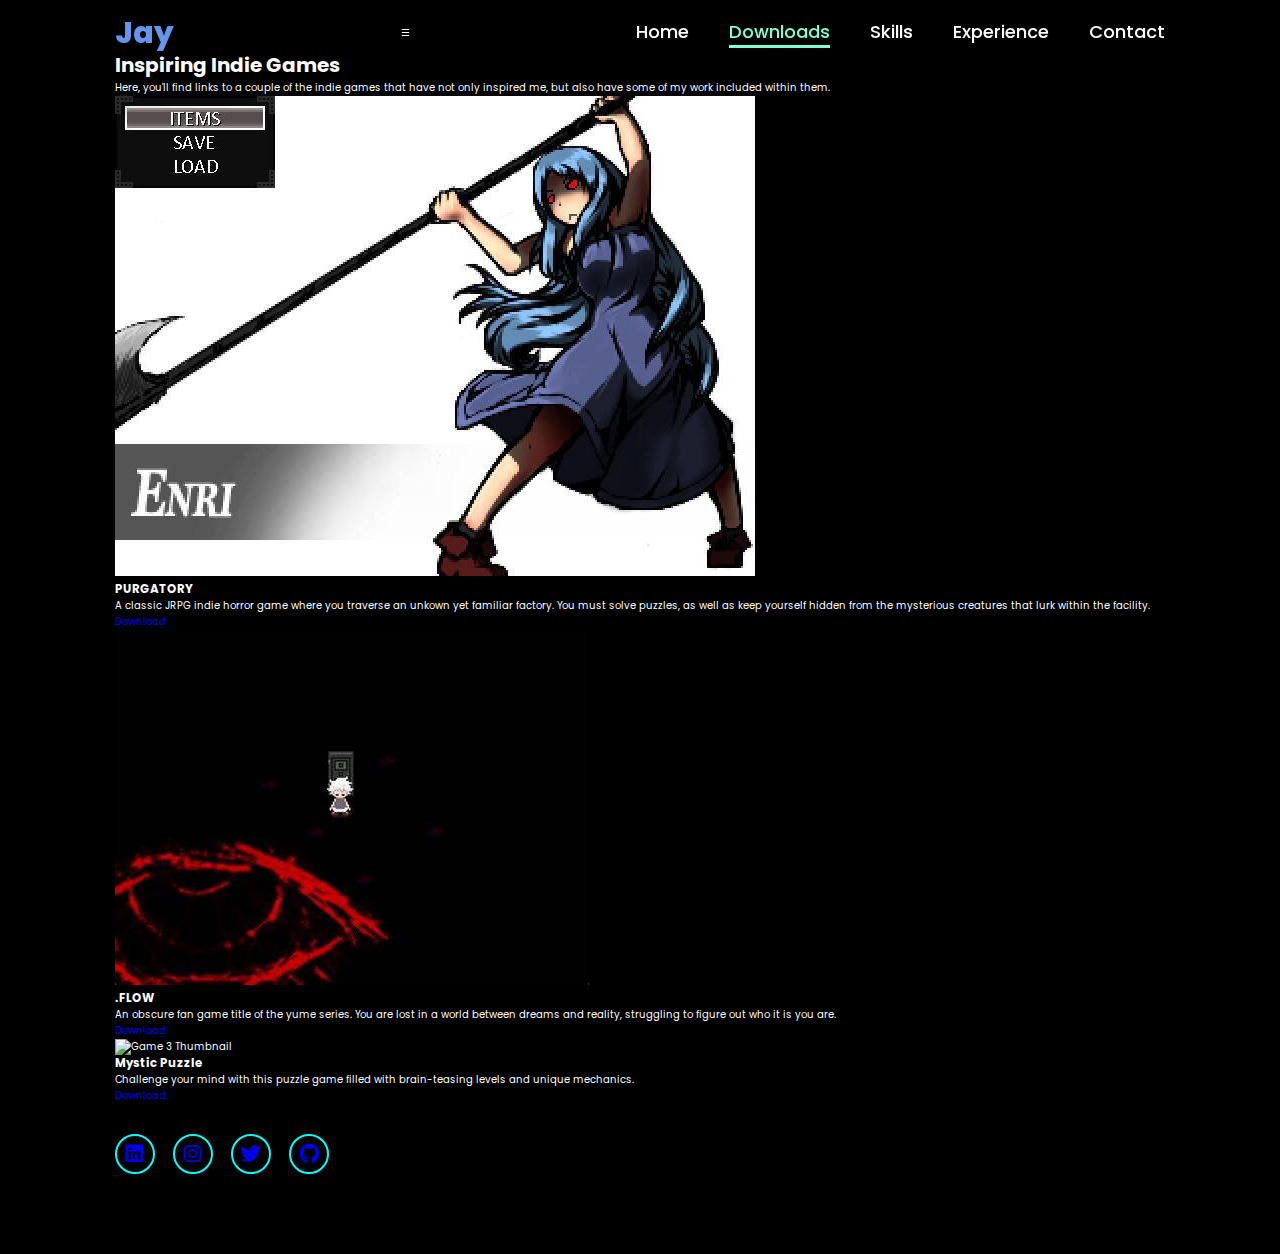
==== downloads.html @ 24414381 "Update downloads.html" ====
<!doctype html>
<html lang="en">
<head>
    <meta charset="utf-8">
    <meta name="viewport" content="width=device-width, initial-scale=1.0">
    <link rel="stylesheet" href="https://cdnjs.cloudflare.com/ajax/libs/font-awesome/6.5.2/css/all.min.css">
    <link rel="stylesheet" href="styles.css">
    <title>Jay's Downloads</title>
</head>
<body>
    <header>
        <a href="#" class="logo">Jay</a>
        <div class="menu-toggle" onclick="toggleMenu()">☰</div>
        <nav id="nav-menu">
            <a href="index.html">Home</a>
            <a href="#" class="active">Downloads</a>
            <a href="skills.html">Skills</a>
            <a href="experience.html">Experience</a>
            <a href="contact.html">Contact</a>
        </nav>
    </header>

    <section class="downloads">
        <h1>Inspiring Indie Games</h1>
        <p>Here, you'll find links to a couple of the indie games that have not only inspired me, but also have some of my work included within them.</p>
        
        <div class="download-list">
            
            <div class="download-item">
                <img src="ENRI.jpg" alt="Game 1 Thumbnail">
                <div class="download-info">
                    <h3>PURGATORY</h3>
                    <p>A classic JRPG indie horror game where you traverse an unkown yet familiar factory. You must solve puzzles, as well as keep yourself hidden from the mysterious creatures that lurk within the facility.</p>
                    <a href="downloads/adventure-quest.zip" class="btn">Download</a>
                </div>
            </div>

            
            <div class="download-item">
                <img src="FLOW.jpg" alt="Game 2 Thumbnail">
                <div class="download-info">
                    <h3>.FLOW</h3>
                    <p>An obscure fan game title of the yume series. You are lost in a world between dreams and reality, struggling to figure out who it is you are.</p>
                    <a href="downloads/pixel-run.zip" class="btn">Download</a>
                </div>
            </div>

            
            <div class="download-item">
                <img src="game3.jpg" alt="Game 3 Thumbnail">
                <div class="download-info">
                    <h3>Mystic Puzzle</h3>
                    <p>Challenge your mind with this puzzle game filled with brain-teasing levels and unique mechanics.</p>
                    <a href="downloads/mystic-puzzle.zip" class="btn">Download</a>
                </div>
            </div>
        </div>
        
        <div class="social-icons">
            <a href="#"><i class="fab fa-linkedin"></i></a>
            <a href="#"><i class="fab fa-instagram"></i></a>
            <a href="#"><i class="fab fa-twitter"></i></a>
            <a href="#"><i class="fab fa-github"></i></a>
        </div>
    </section>

    <script>
        function toggleMenu() {
            const navMenu = document.getElementById('nav-menu');
            navMenu.classList.toggle('active');
        }
    </script>
</body>
</html>
---- styles.css ----
@import url('https://fonts.googleapis.com/css2?family=Poppins:wght@100;200;300;400;500;600&display=swap');

* {
    margin: 0;
    padding: 0;
    box-sizing: border-box;
    text-decoration: none;
    border: none;
    outline: none;
    font-family: 'Poppins', sans-serif;
}

html {
    font-size: 62.5%;
}

body {
    width: 100%;
    height: 100vh;
    overflow-x: hidden;
    background-color: black;
    color: white;
}

header {
    position: fixed;
    top: 0;
    width: 100%;
    padding: 1rem 9%;
    background-color: transparent;
    display: flex;
    justify-content: space-between;
    align-items: center;
    z-index: 100;
}

.logo {
    font-size: 3rem;
    color: cornflowerblue;
    font-weight: 800;
    cursor: pointer;
    transition: 0.5s ease;
}

.logo:hover {
    transform: scale(1.1);
}

nav {
    display: flex;
    gap: 4rem;
}

nav a {
    font-size: 1.8rem;
    color: white;
    font-weight: 500;
    transition: 0.3s ease;
    border-bottom: 3px solid transparent;
}

nav a:hover,
nav a.active {
    color: aquamarine;
    border-bottom: 3px solid aquamarine;
}

@media (max-width: 768px) {
    nav {
        position: absolute;
        top: 100%;
        right: 0;
        width: 50%;
        flex-direction: column;
        border-left: 3px solid aquamarine;
        border-bottom: 3px solid aquamarine;
        border-bottom-left-radius: 2rem;
        padding: 1rem;
        background-color: black;
        display: none; 
    }
    
    nav.active {
        display: flex;  
    }

    .menu-toggle {
        display: inline; 
        font-size: 2.5rem;
        cursor: pointer;
        color: white;
    }

    nav a {
        display: block;
        font-size: 2rem;
        margin: 1rem 0;
    }
}

section {
    min-height: 100vh;
    padding: 5rem 9% 5rem;
}

.home {
    display: flex;
    justify-content: center;
    align-items: center;
    gap: 8rem;
    background-color: darkslateblue;
}

.home .home-content h1 {
    font-size: 6rem;
    font-weight: 700;
    line-height: 1.3;
}

span {
    color: cornflowerblue;
}

.home-content h3 {
    font-size: 4rem;
    margin-bottom: 1rem;
    font-weight: 700;
}

.home-img {
    border-radius: 50%;
}

.home-img img {
    width: 32vw;
    height: 22vw;
    border-radius: 50%;
    box-shadow: 0 0 25px aquamarine;
    cursor: pointer;
    transition: 0.2s linear;
}

.home-img img:hover {
    transform: scale(1.05);
}

.social-icons a {
    display: inline-flex;
    justify-content: center;
    align-items: center;
    width: 4rem;
    height: 4rem;
    background-color: transparent;
    border: 0.2rem solid aqua;
    font-size: 2rem;
    border-radius: 50%;
    margin: 3rem 1.5rem 3rem 0;
    transition: 0.3s ease;
}

.social-icons a:hover {
    color: black;
    transform: scale(1.3) translateY(-5px);
}
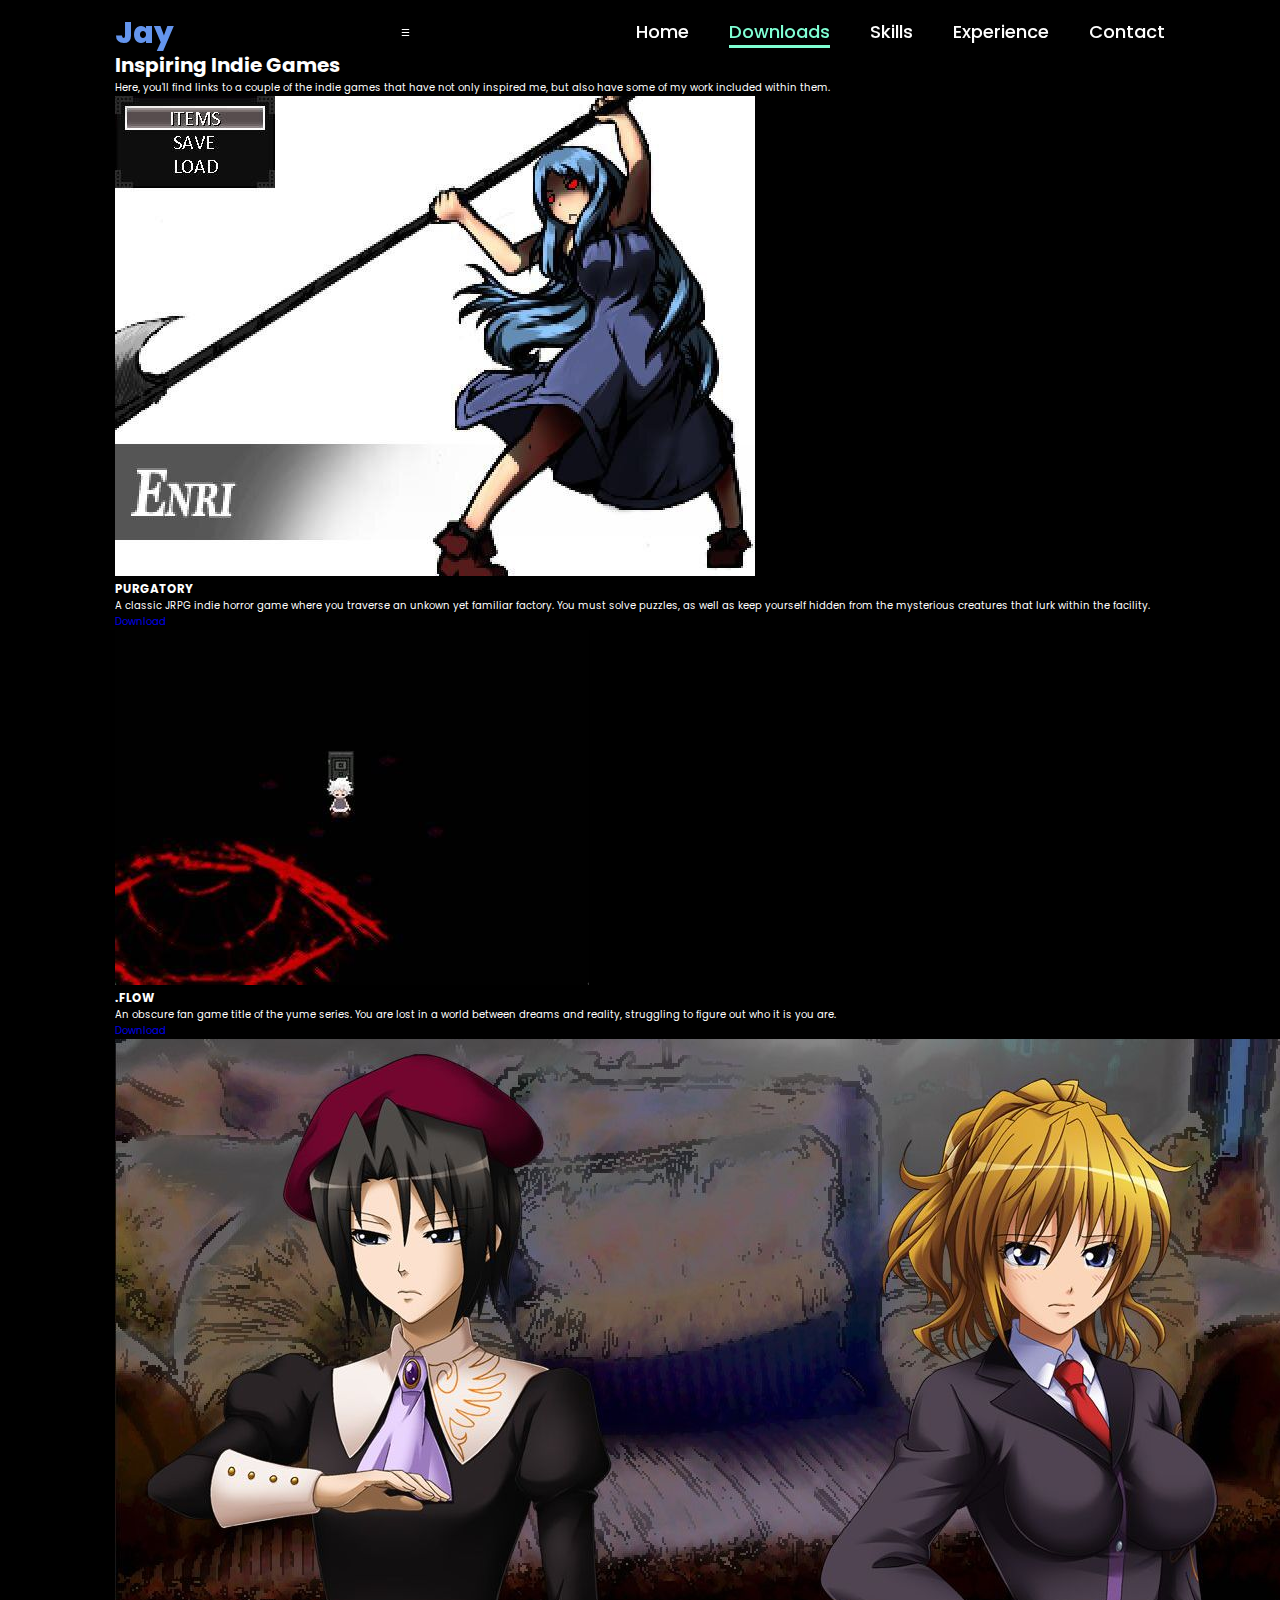
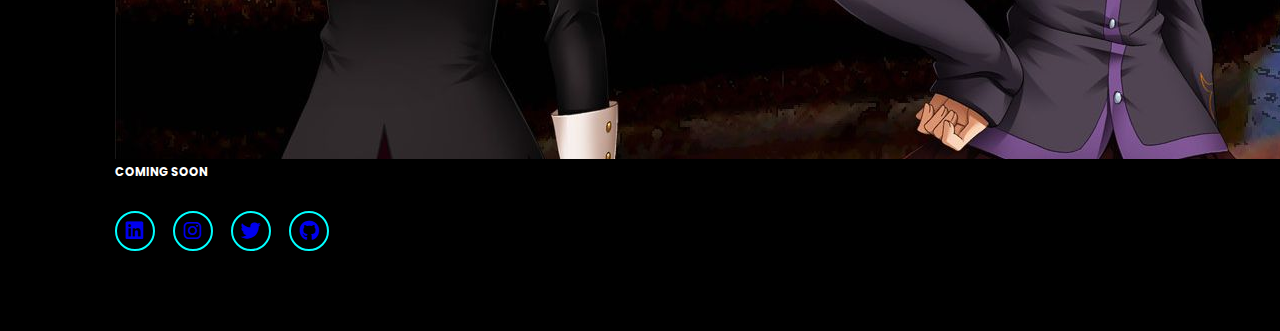
==== commit 6ae0cdd8: "Update downloads.html" ====
--- a/downloads.html
+++ b/downloads.html
@@ -47,11 +47,10 @@
 
             
             <div class="download-item">
-                <img src="game3.jpg" alt="Game 3 Thumbnail">
+                <img src="umineko.jpg" alt="Game 3 Thumbnail">
                 <div class="download-info">
-                    <h3>Mystic Puzzle</h3>
-                    <p>Challenge your mind with this puzzle game filled with brain-teasing levels and unique mechanics.</p>
-                    <a href="downloads/mystic-puzzle.zip" class="btn">Download</a>
+                    <h3>COMING SOON</h3>
+                    
                 </div>
             </div>
         </div>
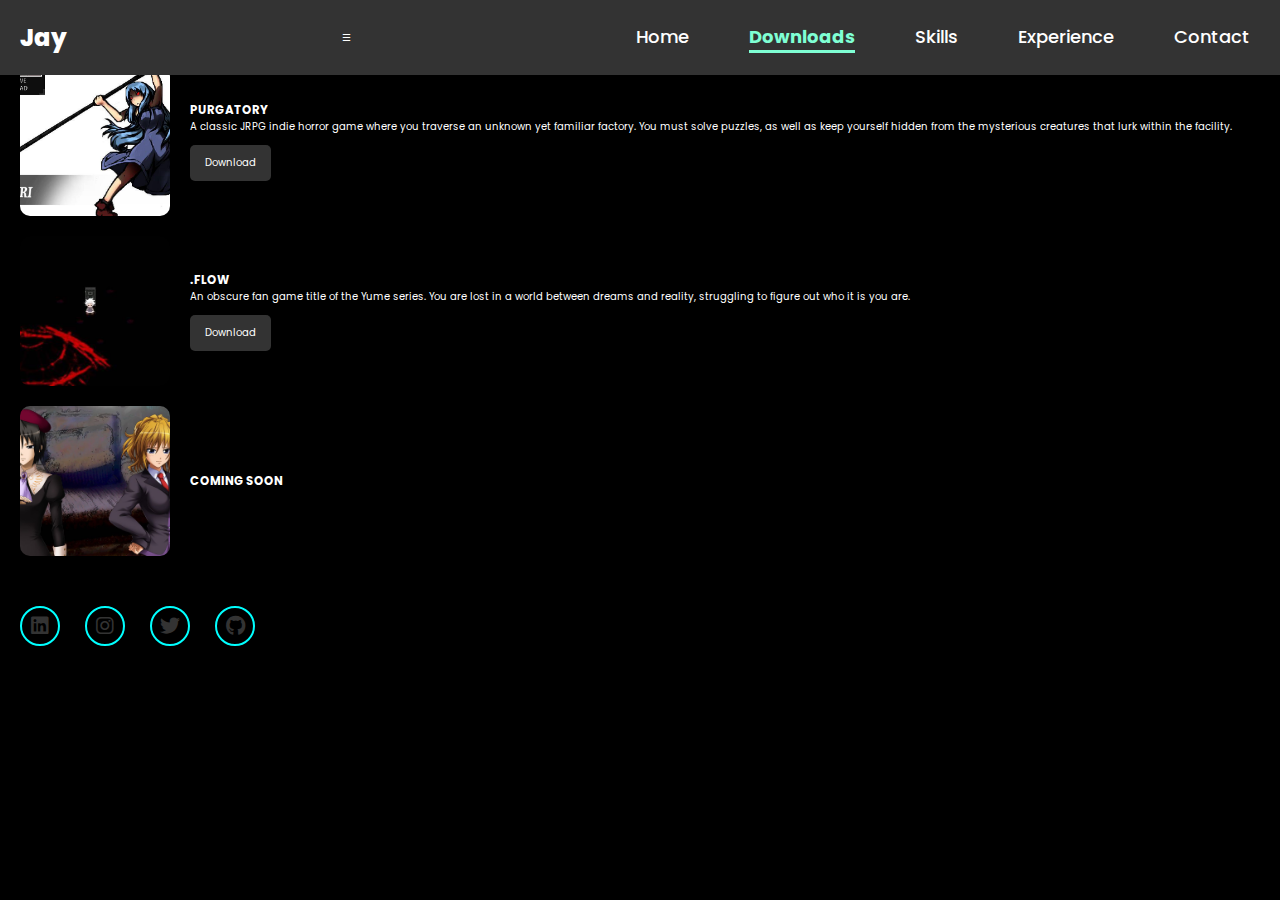
==== commit 227bec81: "Update downloads.html" ====
--- a/downloads.html
+++ b/downloads.html
@@ -6,6 +6,102 @@
     <link rel="stylesheet" href="https://cdnjs.cloudflare.com/ajax/libs/font-awesome/6.5.2/css/all.min.css">
     <link rel="stylesheet" href="styles.css">
     <title>Jay's Downloads</title>
+    <style>
+        body {
+            font-family: Arial, sans-serif;
+            margin: 0;
+            padding: 0;
+        }
+
+        header {
+            display: flex;
+            justify-content: space-between;
+            align-items: center;
+            padding: 20px;
+            background-color: #333;
+            color: white;
+        }
+
+        .logo {
+            text-decoration: none;
+            color: white;
+            font-size: 24px;
+        }
+
+        nav a {
+            text-decoration: none;
+            color: white;
+            margin: 0 10px;
+        }
+
+        nav a.active {
+            font-weight: bold;
+        }
+
+        .downloads {
+            padding: 20px;
+        }
+
+        .download-list {
+            display: flex;
+            flex-direction: column;
+            gap: 20px;
+        }
+
+        .download-item {
+            display: flex;
+            align-items: center;
+            gap: 20px;
+        }
+
+        .download-item img {
+            width: 150px;
+            height: 150px;
+            object-fit: cover;
+            border-radius: 10px;
+            transition: transform 0.3s ease, box-shadow 0.3s ease;
+        }
+
+        .download-item img:hover {
+            transform: scale(1.1);
+            box-shadow: 0 8px 15px rgba(0, 0, 0, 0.2);
+        }
+
+        .download-info {
+            flex: 1;
+        }
+
+        .btn {
+            display: inline-block;
+            padding: 10px 15px;
+            background-color: #333;
+            color: white;
+            text-decoration: none;
+            border-radius: 5px;
+            margin-top: 10px;
+            transition: background-color 0.3s ease;
+        }
+
+        .btn:hover {
+            background-color: #555;
+        }
+
+        .social-icons {
+            margin-top: 20px;
+            display: flex;
+            gap: 10px;
+        }
+
+        .social-icons a {
+            text-decoration: none;
+            color: #333;
+            font-size: 20px;
+        }
+
+        .social-icons a:hover {
+            color: #555;
+        }
+    </style>
 </head>
 <body>
     <header>
@@ -23,38 +119,34 @@
     <section class="downloads">
         <h1>Inspiring Indie Games</h1>
         <p>Here, you'll find links to a couple of the indie games that have not only inspired me, but also have some of my work included within them.</p>
-        
+
         <div class="download-list">
-            
             <div class="download-item">
                 <img src="ENRI.jpg" alt="Game 1 Thumbnail">
                 <div class="download-info">
                     <h3>PURGATORY</h3>
-                    <p>A classic JRPG indie horror game where you traverse an unkown yet familiar factory. You must solve puzzles, as well as keep yourself hidden from the mysterious creatures that lurk within the facility.</p>
+                    <p>A classic JRPG indie horror game where you traverse an unknown yet familiar factory. You must solve puzzles, as well as keep yourself hidden from the mysterious creatures that lurk within the facility.</p>
                     <a href="downloads/adventure-quest.zip" class="btn">Download</a>
                 </div>
             </div>
 
-            
             <div class="download-item">
                 <img src="FLOW.jpg" alt="Game 2 Thumbnail">
                 <div class="download-info">
                     <h3>.FLOW</h3>
-                    <p>An obscure fan game title of the yume series. You are lost in a world between dreams and reality, struggling to figure out who it is you are.</p>
+                    <p>An obscure fan game title of the Yume series. You are lost in a world between dreams and reality, struggling to figure out who it is you are.</p>
                     <a href="downloads/pixel-run.zip" class="btn">Download</a>
                 </div>
             </div>
 
-            
             <div class="download-item">
                 <img src="umineko.jpg" alt="Game 3 Thumbnail">
                 <div class="download-info">
                     <h3>COMING SOON</h3>
-                    
                 </div>
             </div>
         </div>
-        
+
         <div class="social-icons">
             <a href="#"><i class="fab fa-linkedin"></i></a>
             <a href="#"><i class="fab fa-instagram"></i></a>
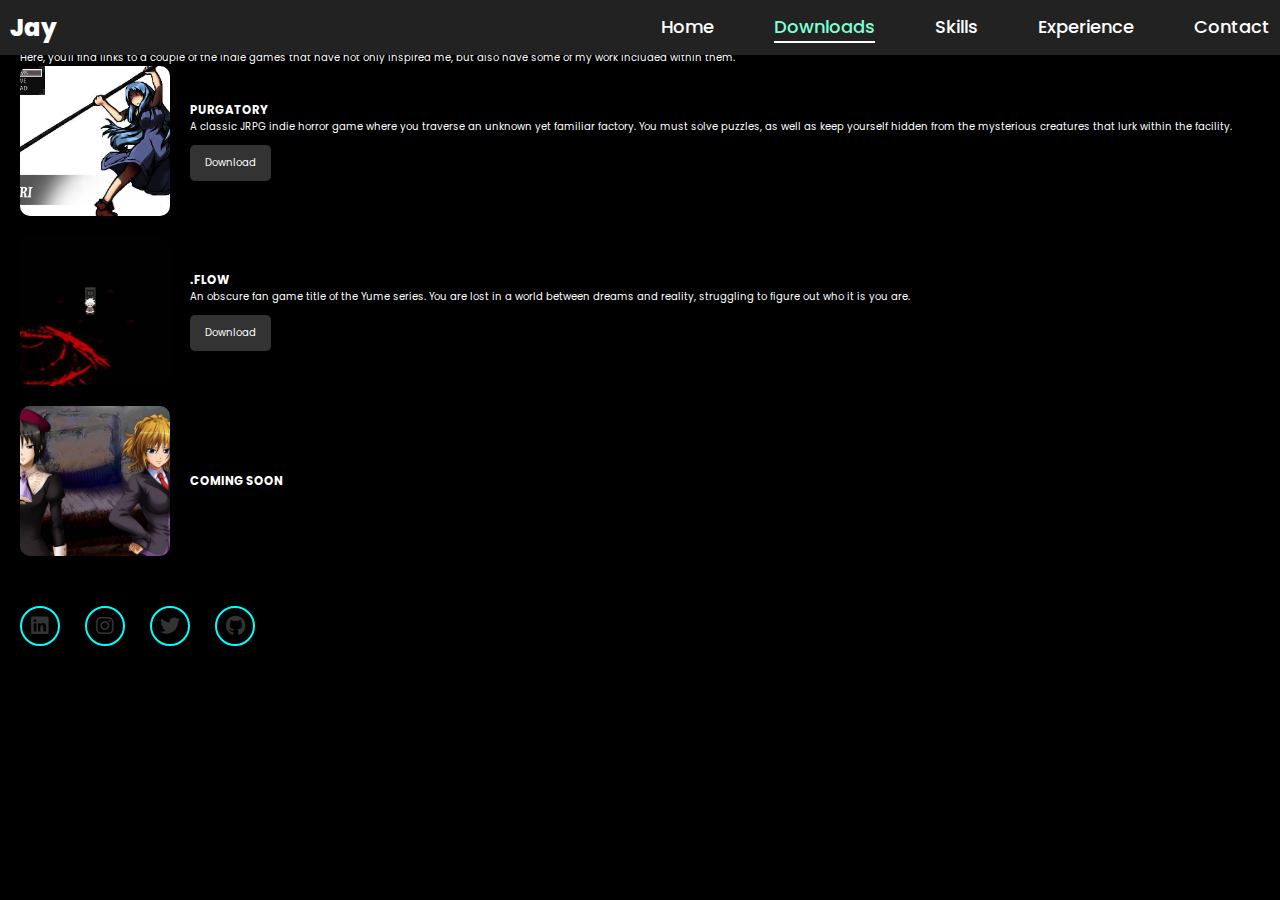
==== commit 967df30a: "Update downloads.html" ====
--- a/downloads.html
+++ b/downloads.html
@@ -14,28 +14,62 @@
         }
 
         header {
+            background-color: #222;
+            padding: 1em;
             display: flex;
             justify-content: space-between;
             align-items: center;
-            padding: 20px;
-            background-color: #333;
-            color: white;
         }
 
         .logo {
+            color: #fff;
+            font-size: 24px;
             text-decoration: none;
-            color: white;
+        }
+
+        .menu-toggle {
             font-size: 24px;
+            color: #fff;
+            cursor: pointer;
+            display: none;
         }
 
         nav a {
+            color: #fff;
             text-decoration: none;
-            color: white;
-            margin: 0 10px;
+            margin-left: 20px;
+            font-size: 18px;
         }
 
         nav a.active {
-            font-weight: bold;
+            border-bottom: 2px solid #fff;
+        }
+
+        @media (max-width: 768px) {
+            header {
+                flex-direction: column;
+                text-align: center;
+            }
+
+            nav {
+                display: none;
+                flex-direction: column;
+                width: 100%;
+                text-align: center;
+            }
+
+            .menu-toggle {
+                display: block;
+            }
+
+            nav a {
+                margin: 10px 0;
+                font-size: 20px;
+            }
+        }
+
+        .active-menu {
+            display: flex !important;
         }
 
         .downloads {
@@ -158,7 +192,7 @@
     <script>
         function toggleMenu() {
             const navMenu = document.getElementById('nav-menu');
-            navMenu.classList.toggle('active');
+            navMenu.classList.toggle('active-menu');
         }
     </script>
 </body>
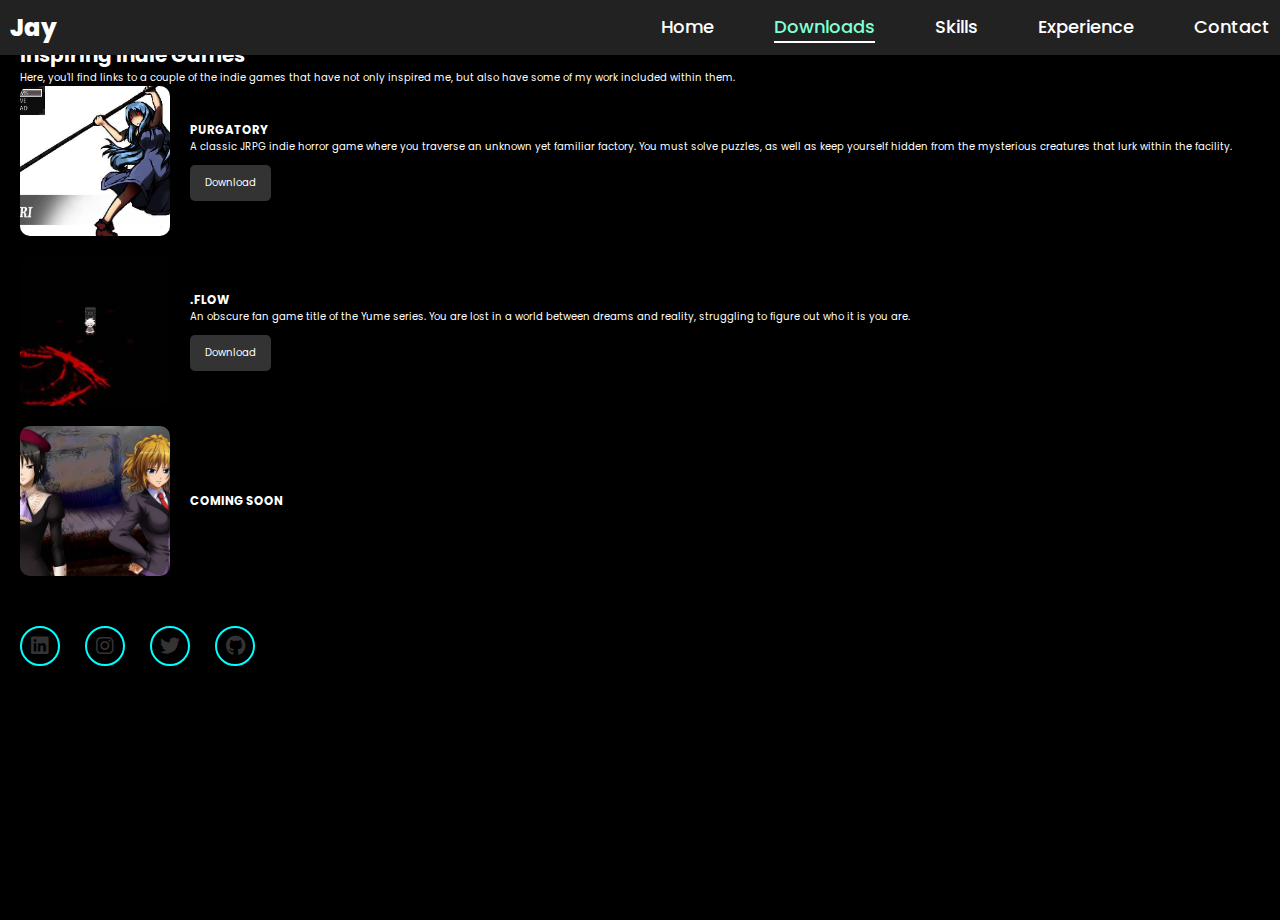
==== commit 8c4b6f21: "Update downloads.html" ====
--- a/downloads.html
+++ b/downloads.html
@@ -74,6 +74,7 @@
 
         .downloads {
             padding: 20px;
+            margin-top: 20px;
         }
 
         .download-list {
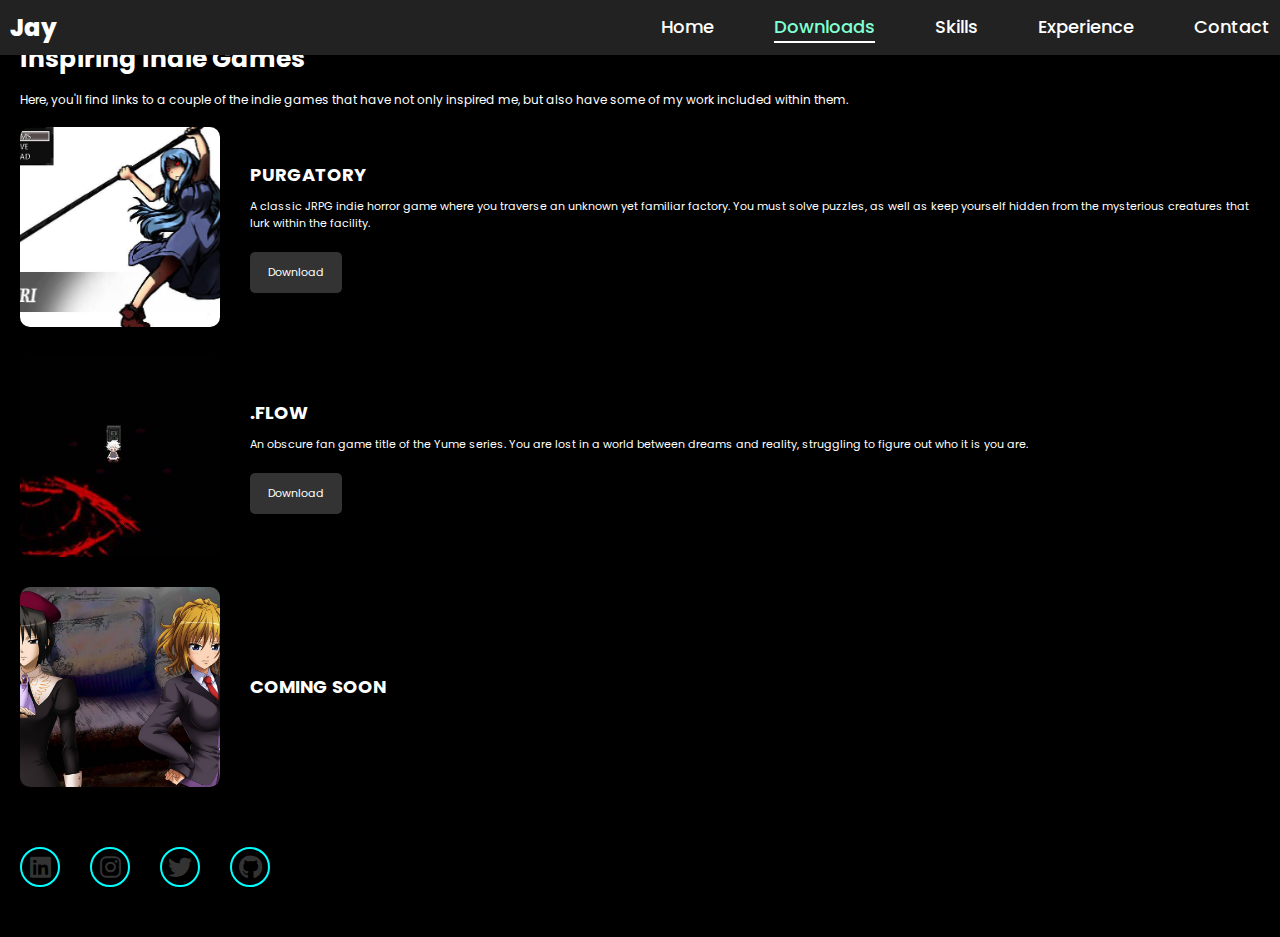
==== commit 280dfec8: "Update downloads.html" ====
--- a/downloads.html
+++ b/downloads.html
@@ -77,21 +77,31 @@
             margin-top: 20px;
         }
 
+        .downloads h1 {
+            font-size: 2.5em;
+            margin-bottom: 0.5em;
+        }
+
+        .downloads p {
+            font-size: 1.2em;
+            margin-bottom: 1.5em;
+        }
+
         .download-list {
             display: flex;
             flex-direction: column;
-            gap: 20px;
+            gap: 30px;
         }
 
         .download-item {
             display: flex;
             align-items: center;
-            gap: 20px;
+            gap: 30px;
         }
 
         .download-item img {
-            width: 150px;
-            height: 150px;
+            width: 200px;
+            height: 200px;
             object-fit: cover;
             border-radius: 10px;
             transition: transform 0.3s ease, box-shadow 0.3s ease;
@@ -102,19 +112,25 @@
             box-shadow: 0 8px 15px rgba(0, 0, 0, 0.2);
         }
 
-        .download-info {
-            flex: 1;
+        .download-info h3 {
+            font-size: 1.8em;
+        }
+
+        .download-info p {
+            font-size: 1.1em;
+            margin: 10px 0;
         }
 
         .btn {
             display: inline-block;
-            padding: 10px 15px;
+            padding: 12px 18px;
             background-color: #333;
             color: white;
             text-decoration: none;
             border-radius: 5px;
             margin-top: 10px;
             transition: background-color 0.3s ease;
+            font-size: 1.1em;
         }
 
         .btn:hover {
@@ -122,15 +138,15 @@
         }
 
         .social-icons {
-            margin-top: 20px;
-            display: flex;
-            gap: 10px;
+            margin-top: 30px;
+            display: flex;
+            gap: 15px;
         }
 
         .social-icons a {
             text-decoration: none;
             color: #333;
-            font-size: 20px;
+            font-size: 24px;
         }
 
         .social-icons a:hover {
@@ -198,3 +214,4 @@
     </script>
 </body>
 </html>
+
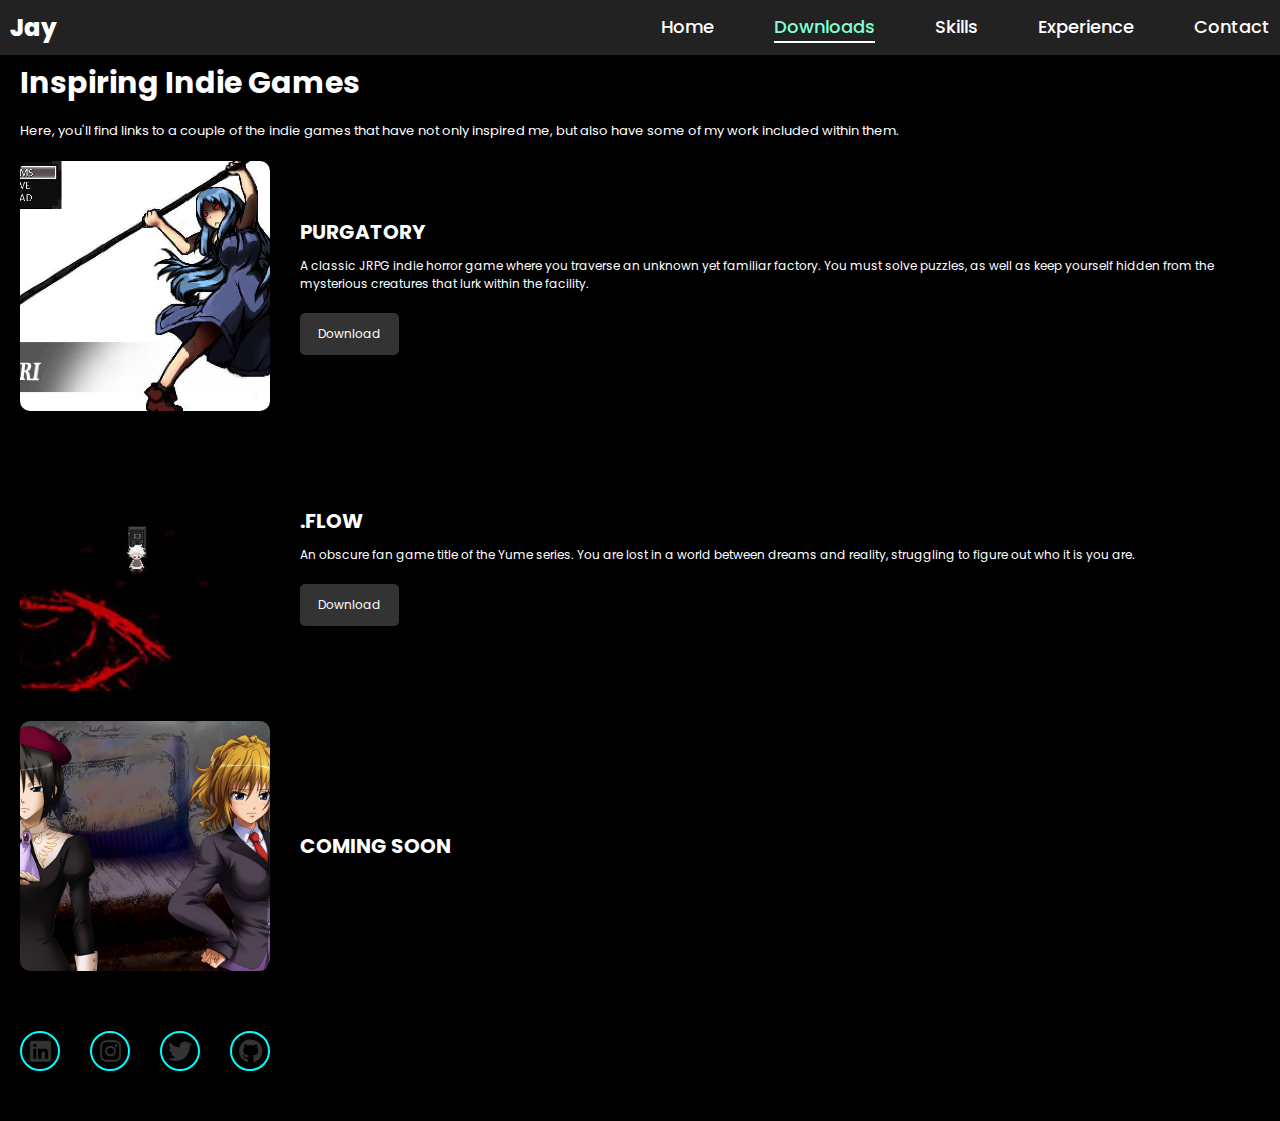
==== commit e956a82e: "Update downloads.html" ====
--- a/downloads.html
+++ b/downloads.html
@@ -74,16 +74,16 @@
 
         .downloads {
             padding: 20px;
-            margin-top: 20px;
+            margin-top: 40px; 
         }
 
         .downloads h1 {
-            font-size: 2.5em;
+            font-size: 3em; 
             margin-bottom: 0.5em;
         }
 
         .downloads p {
-            font-size: 1.2em;
+            font-size: 1.3em; 
             margin-bottom: 1.5em;
         }
 
@@ -100,8 +100,8 @@
         }
 
         .download-item img {
-            width: 200px;
-            height: 200px;
+            width: 250px; 
+            height: 250px; 
             object-fit: cover;
             border-radius: 10px;
             transition: transform 0.3s ease, box-shadow 0.3s ease;
@@ -113,11 +113,11 @@
         }
 
         .download-info h3 {
-            font-size: 1.8em;
+            font-size: 2em; 
         }
 
         .download-info p {
-            font-size: 1.1em;
+            font-size: 1.2em; 
             margin: 10px 0;
         }
 
@@ -130,7 +130,7 @@
             border-radius: 5px;
             margin-top: 10px;
             transition: background-color 0.3s ease;
-            font-size: 1.1em;
+            font-size: 1.2em; 
         }
 
         .btn:hover {
@@ -214,4 +214,3 @@
     </script>
 </body>
 </html>
-
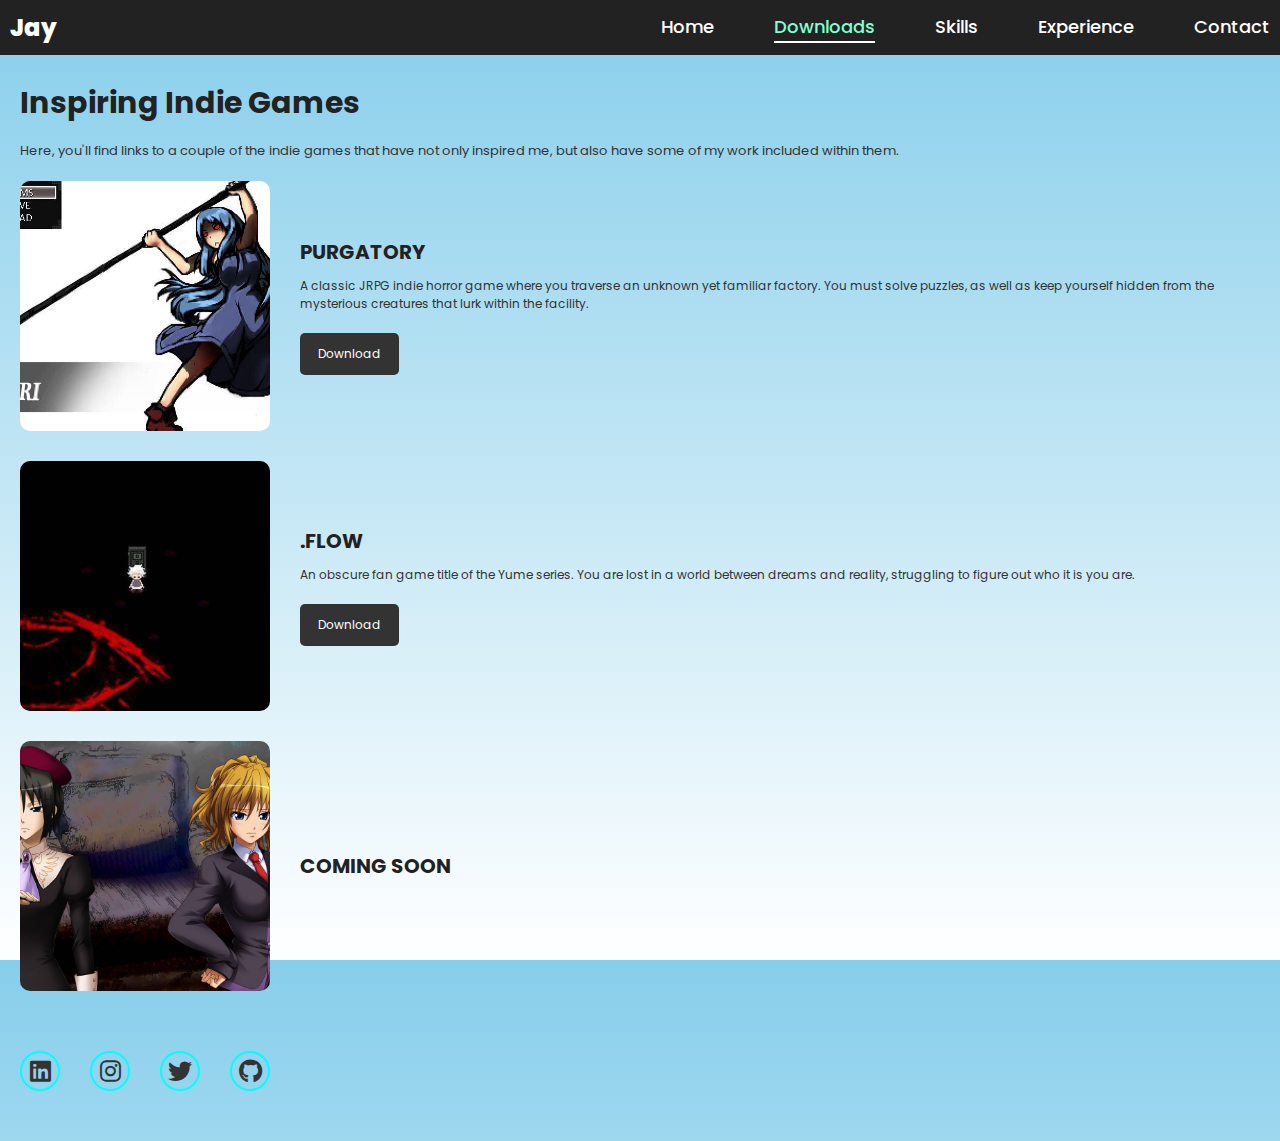
==== commit 04a6574e: "Update downloads.html" ====
--- a/downloads.html
+++ b/downloads.html
@@ -11,6 +11,8 @@
             font-family: Arial, sans-serif;
             margin: 0;
             padding: 0;
+            background: linear-gradient(to bottom, #87CEEB, #FFFFFF); /* Blue to white gradient */
+            color: #333;
         }
 
         header {
@@ -74,17 +76,19 @@
 
         .downloads {
             padding: 20px;
-            margin-top: 40px; 
+            margin-top: 60px; /* Adjusted margin for more space below the nav bar */
         }
 
         .downloads h1 {
-            font-size: 3em; 
+            font-size: 3em; /* Larger font size for titles */
             margin-bottom: 0.5em;
+            color: #222;
         }
 
         .downloads p {
-            font-size: 1.3em; 
+            font-size: 1.3em; /* Larger font size for text */
             margin-bottom: 1.5em;
+            color: #333;
         }
 
         .download-list {
@@ -100,8 +104,8 @@
         }
 
         .download-item img {
-            width: 250px; 
-            height: 250px; 
+            width: 250px; /* Increased image size */
+            height: 250px; /* Increased image size */
             object-fit: cover;
             border-radius: 10px;
             transition: transform 0.3s ease, box-shadow 0.3s ease;
@@ -113,12 +117,14 @@
         }
 
         .download-info h3 {
-            font-size: 2em; 
+            font-size: 2em; /* Larger font size */
+            color: #222;
         }
 
         .download-info p {
-            font-size: 1.2em; 
+            font-size: 1.2em; /* Larger font size */
             margin: 10px 0;
+            color: #333;
         }
 
         .btn {
@@ -130,7 +136,7 @@
             border-radius: 5px;
             margin-top: 10px;
             transition: background-color 0.3s ease;
-            font-size: 1.2em; 
+            font-size: 1.2em; /* Larger font size */
         }
 
         .btn:hover {
